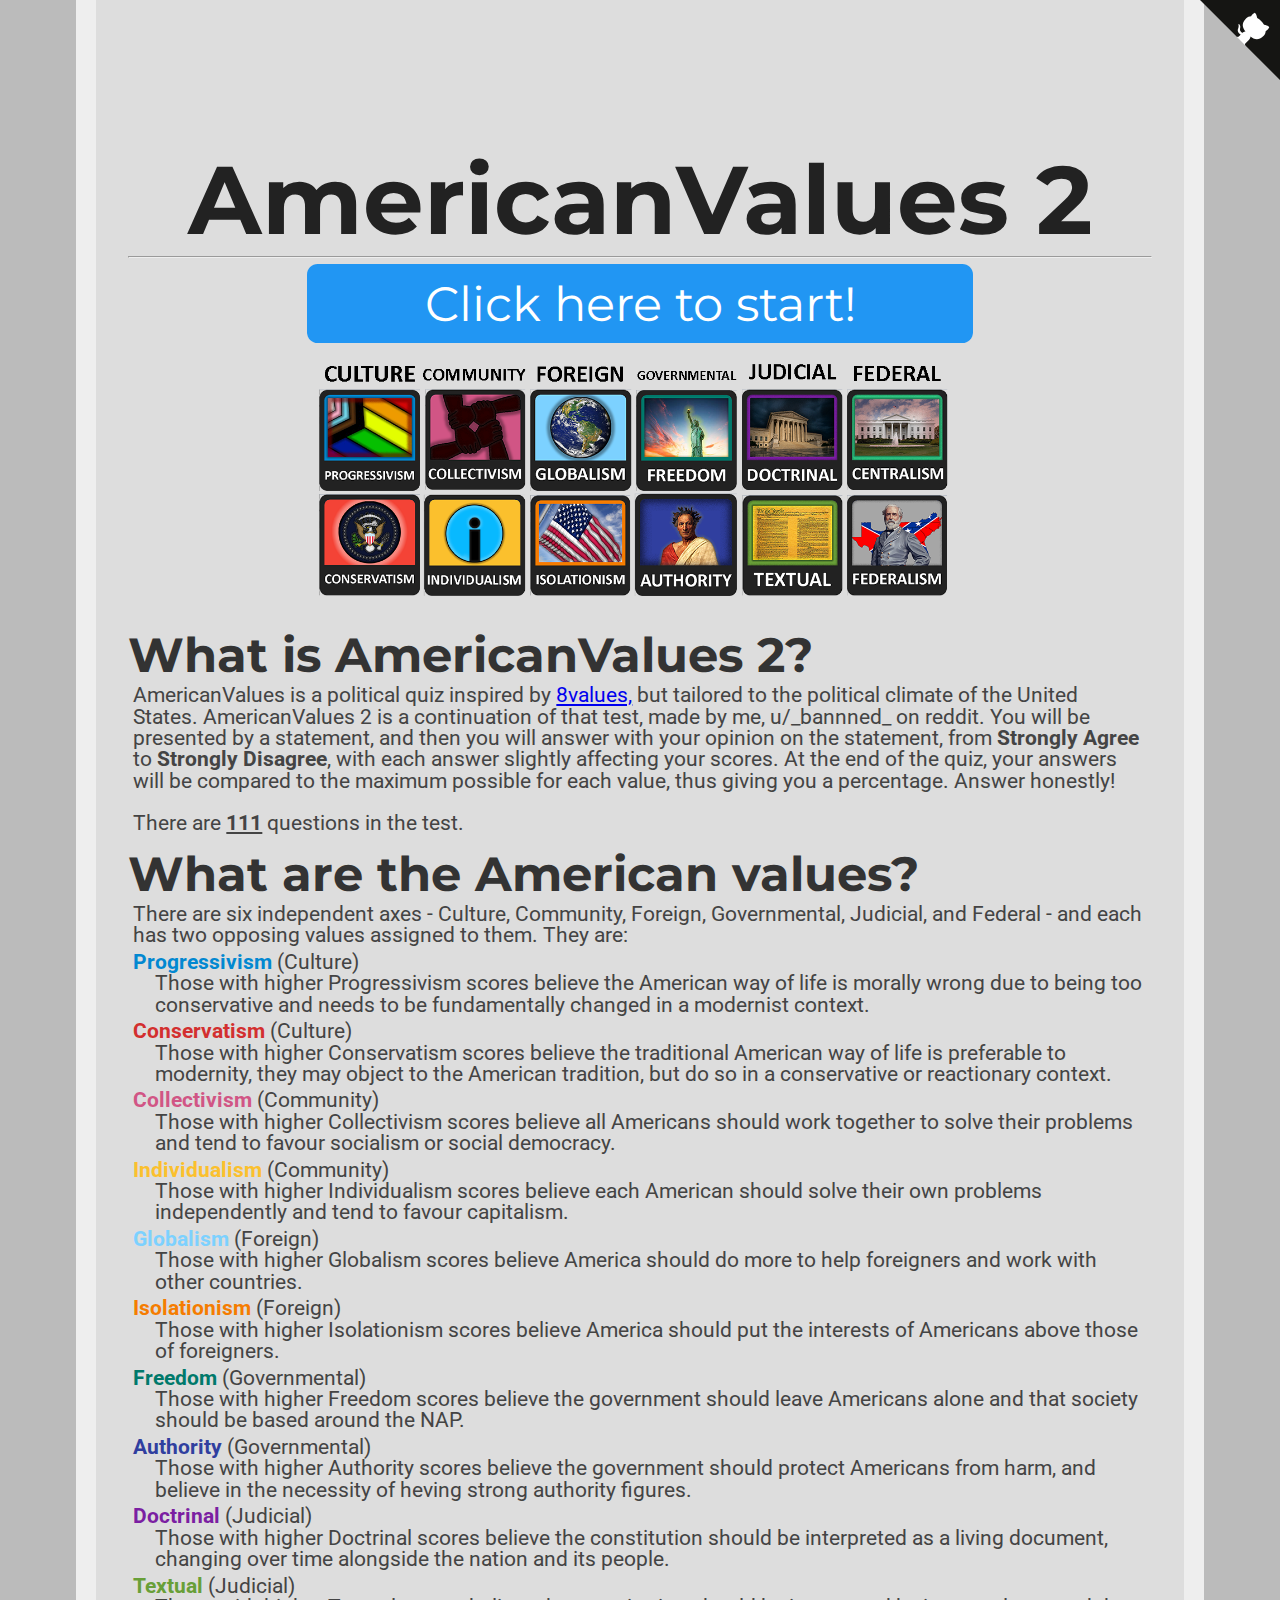
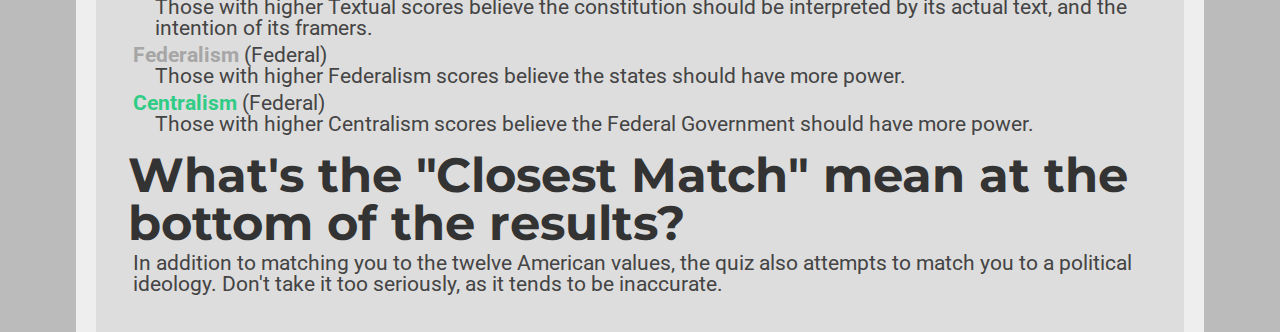
==== index.html @ a6ba7303 "Add files via upload" ====
<head>
<link href="https://fonts.googleapis.com/css?family=Montserrat:300,400,700|Roboto:400,700" rel="stylesheet">
<link href="style.css" rel="stylesheet" type="text/css">
<title>AmericanValues 2</title>
<link rel="icon" type="x-icon" href="icon.png">
<link rel="shortcut icon" type="x-icon" href="icon.png">
<meta charset="utf-8">
</head>
<body>
    <a href="https://github.com/TheAmeliaMay/AmericanValues" class="github-corner" aria-label="View source on Github"><svg width="80" height="80" viewBox="0 0 250 250" style="fill:#151513; color:#fff; position: absolute; top: 0; border: 0; right: 0;" aria-hidden="true"><path d="M0,0 L115,115 L130,115 L142,142 L250,250 L250,0 Z"></path><path d="M128.3,109.0 C113.8,99.7 119.0,89.6 119.0,89.6 C122.0,82.7 120.5,78.6 120.5,78.6 C119.2,72.0 123.4,76.3 123.4,76.3 C127.3,80.9 125.5,87.3 125.5,87.3 C122.9,97.6 130.6,101.9 134.4,103.2" fill="currentColor" style="transform-origin: 130px 106px;" class="octo-arm"></path><path d="M115.0,115.0 C114.9,115.1 118.7,116.5 119.8,115.4 L133.7,101.6 C136.9,99.2 139.9,98.4 142.2,98.6 C133.8,88.0 127.5,74.4 143.8,58.0 C148.5,53.4 154.0,51.2 159.7,51.0 C160.3,49.4 163.2,43.6 171.4,40.1 C171.4,40.1 176.1,42.5 178.8,56.2 C183.1,58.6 187.2,61.8 190.9,65.4 C194.5,69.0 197.7,73.2 200.1,77.6 C213.8,80.2 216.3,84.9 216.3,84.9 C212.7,93.1 206.9,96.0 205.4,96.6 C205.1,102.4 203.0,107.8 198.3,112.5 C181.9,128.9 168.3,122.5 157.7,114.1 C157.9,116.9 156.7,120.9 152.7,124.9 L141.0,136.5 C139.8,137.7 141.6,141.9 141.8,141.8 Z" fill="currentColor" class="octo-body"></path></svg></a><style>.github-corner:hover .octo-arm{animation:octocat-wave 560ms ease-in-out}@keyframes octocat-wave{0%,100%{transform:rotate(0)}20%,60%{transform:rotate(-25deg)}40%,80%{transform:rotate(10deg)}}@media (max-width:500px){.github-corner:hover .octo-arm{animation:none}.github-corner .octo-arm{animation:octocat-wave 560ms ease-in-out}}</style>

<script type="text/javascript">
    function showHidden() {
        if (document.getElementById('hidden').style.display != 'inline') {
            document.getElementById('hidden').style.display = 'inline';
            document.getElementById('showHidden').innerHTML = 'Close.';
            document.getElementById('mainTitle').style.margin = '440px auto auto auto';
        } else {
            document.getElementById('hidden').style.display = 'none';
            document.getElementById('showHidden').innerHTML = 'Learn more.';
            document.getElementById('mainTitle').style.margin = '120px auto auto auto';
        }
    }
</script>

<h1 id="mainTitle"> AmericanValues 2</h1>
<hr>
<button class="button" onclick="location.href='instructions.html';" style="font-size:36pt;">Click here to start!</button>
<img src="values.png" class="center"></img>

<h2>What is AmericanValues 2?</h2>
    <p>AmericanValues is a political quiz inspired by <a href="https://8values.github.io/">8values,</a> but tailored to the political climate of the United States. AmericanValues 2 is a continuation of that test, made by me, u/_bannned_ on reddit. You will be presented by a statement, and then you will answer with your opinion on the statement, from <b>Strongly Agree</b> to <b>Strongly Disagree</b>, with each answer slightly affecting your scores. At the end of the quiz, your answers will be compared to the maximum possible for each value, thus giving you a percentage. Answer honestly!<br /><br />
    There are <b><u><span id="numOfQuestions"></span></u></b> questions in the test.</p>

<h2>What are the American values?</h2>
    <p>There are six independent axes - Culture, Community, Foreign, Governmental, Judicial, and Federal - and each has two opposing values assigned to them. They are:</p>
    <p class="value-description"><b style="color:#0288d1;">Progressivism</b> (Culture)<br/>
        Those with higher Progressivism scores believe the American way of life is morally wrong due to being too conservative and needs to be fundamentally changed in a modernist context.</p>
    <p class="value-description"><b style="color:#d32f2f;">Conservatism</b> (Culture)<br/>
        Those with higher Conservatism scores believe the traditional American way of life is preferable to modernity, they may object to the American tradition, but do so in a conservative or reactionary context.</p>
    <p class="value-description"><b style="color:#D15585;">Collectivism</b> (Community)<br/>
        Those with higher Collectivism scores believe all Americans should work together to solve their problems and tend to favour socialism or social democracy.</p>
    <p class="value-description"><b style="color:#fbc02d;">Individualism</b> (Community)<br/>
        Those with higher Individualism scores believe each American should solve their own problems independently and tend to favour capitalism.</p>
    <p class="value-description"><b style="color:#7CD1FF;">Globalism</b> (Foreign)<br/>
        Those with higher Globalism scores believe America should do more to help foreigners and work with other countries.</p>
    <p class="value-description"><b style="color:#f57c00;">Isolationism</b> (Foreign)<br/>
        Those with higher Isolationism scores believe America should put the interests of Americans above those of foreigners.</p>
    <p class="value-description"><b style="color:#00796b;">Freedom</b> (Governmental)<br/>
        Those with higher Freedom scores believe the government should leave Americans alone and that society should be based around the NAP.</p>
    <p class="value-description"><b style="color:#303f9f;">Authority</b> (Governmental)<br/>
        Those with higher Authority scores believe the government should protect Americans from harm, and believe in the necessity of heving strong authority figures.</p>
    <p class="value-description"><b style="color:#7b1fa2;">Doctrinal</b> (Judicial)<br/>
        Those with higher Doctrinal scores believe the constitution should be interpreted as a living document, changing over time alongside the nation and its people.</p>
    <p class="value-description"><b style="color:#689f38;">Textual</b> (Judicial)<br/>
        Those with higher Textual scores believe the constitution should be interpreted by its actual text, and the intention of its framers.</p>
    <p class="value-description"><b style="color:#a6a6a6ff;">Federalism</b> (Federal)<br/>
        Those with higher Federalism scores believe the states should have more power.</p>
    <p class="value-description"><b style="color:#30CC86;">Centralism</b> (Federal)<br/>
        Those with higher Centralism scores believe the Federal Government should have more power.</p>
<h2>What's the "Closest Match" mean at the bottom of the results?</h2>
    <p>In addition to matching you to the twelve American values, the quiz also attempts to match you to a political ideology. Don't take it too seriously, as it tends to be inaccurate.</p>

<!-- This is the script for the page itself -->
<script type="application/javascript" src="questions.js"></script>
<script type="text/javascript">
    document.getElementById("numOfQuestions").innerHTML = questions.length;
</script>
</body>
---- style.css ----
html {
    background-color: #bbbbbb;
    padding: 0px;
}
body {
    width: 80%;
    min-height: calc(100vh - 4em);
    margin: 0 auto;
    padding: 2em;
    background-color: #dddddd;
    border-color: #eeeeee;
    border-left-style: solid;
    border-right-style: solid;
    border-width: 20px;
}
p {
    color: #444444;
    font-family: 'Roboto', sans-serif;
    font-size: 16pt;
    line-height: 1;
    margin: 4pt;
}
p.value-description {
    text-indent: -16pt;
    margin-left: 20pt;
}
p.question {
    margin: 16pt auto;
    color: #333333;
    font-family: 'Montserrat', sans-serif;
    font-weight: normal;
    width: 70%;
    min-width: 500pt;
    min-height: 144pt;
    background-color: #eeeeee;
    padding: 16pt;
    border-radius: 16pt;
    font-size: 36pt;
    display: flex;
    justify-content: center;
    align-items: center;
    text-align: center;

}
h1 {
    color: #222222;
    font-family: 'Montserrat', sans-serif;
    font-size: 72pt;
    text-align: center;
    line-height: 72pt;
    margin-top: 0pt;
    margin-bottom: 0pt;
}
h2 {
    color: #333333;
    font-family: 'Montserrat', sans-serif;
    font-size: 36pt;
    line-height: 36pt;
    margin-top: 12pt;
    margin-bottom: 0pt;
}
li {
    font-size: 16pt;
    text-indent: 16pt;
}
a, .fakeLink {
    font-family: inherit;
}
img.center {
    display: block;
    margin: 1em auto;
    width: 50%;
    min-width: 500pt;
}
.button {
    background-color: #2196f3;
    font-family: 'Montserrat', sans-serif;
    border: none;
    border-radius: 8pt;
    color: white;
    padding: 8pt;
    width: 50%;
    min-width: 500pt;
    text-align: center;
    text-decoration: none;
    display: block;
    font-size: 24pt;
    margin: -2px auto;
    cursor: pointer;
}
.small_button, .small_button_off {
    background-color: #333;
    font-family: 'Montserrat', sans-serif;
    border: none;
    border-radius: 8pt;
    color: white;
    padding: 8pt;
    width: 10%;
    min-width: 100pt;
    text-align: center;
    text-decoration: none;
    display: block;
    font-size: 18pt;
    margin: -2px auto;
    cursor: pointer;
}
.small_button_off {
    background-color: #ddd;
    color: #888;
    border: 2px solid #888;
    cursor: not-allowed;
    margin: -4px auto;
}
div.axis {
    width: 100%;
    display: flex;
    align-items: center;
    justify-content: center;
}
div.bar {
    height: 36pt;
    line-height: 36pt;
    padding: 8pt;
    margin-top: 4pt;
    margin-bottom: 4pt;
    border-width: 4px;
    border-right-width: 1px;
    border-top-style: solid;
    border-bottom-style: solid;
    border-color: #222222;
    background-color: #eeeeee;
    display: block;
    width: 50%;
}
div.text-wrapper {
    font-family: 'Montserrat', sans-serif;
    font-size: 36pt;
    line-height: 36pt;
    color: #222222;
    display: inline-block;
}
div.liberalism {
    background-color: #0288d1ff;
    text-align: left;
    border-right-style: solid;
}
div.conservatism {
    background-color: #f44336ff;
    text-align: right;
    border-left-style: solid;
}
div.cooperation {
    background-color: #d15585ff;
    text-align: left;
    border-right-style: solid;
}
div.individualism {
    background-color: #fbc02dff;
    text-align: right;
    border-left-style: solid;
}
div.globalism {
    background-color: #7cd1ffff;
    text-align: left;
    border-right-style: solid;
}
div.america_first {
    background-color: #f57c00ff;
    text-align: right;
    border-left-style: solid;
}
div.freedom {
    background-color: #00796bff;
    text-align: left;
    border-right-style: solid;
}
div.security {
    background-color: #303f9fff;
    text-align: right;
    border-left-style: solid;
}
div.authority {
    background-color: #7b1fa2ff;
    text-align: left;
    border-right-style: solid;
}
div.constitution {
    background-color: #689f38ff;
    text-align: right;
    border-left-style: solid;
}
div.centralism {
    background-color: #a6a6a6ff;
    text-align: left;
    border-right-style: solid;
}
div.states_rights {
    background-color: #30cc86ff;
    text-align: right;
    border-left-style: solid;
}
span.weight-300 {
    font-weight: 300;
}
#banner {
    border-color: #444444;
    border-style: solid;
    border-width: 2px;
    border-radius: 8pt;
    display: block;
    margin: 8pt;
    margin-left: auto;
    margin-right: auto;
}

#mainTitle {
    margin-top: 120px;
}

#topbar {
    position: absolute;
    top: 0;
    left: 0;
    width: 97.15vw;
    padding: 1%;
    background: #FF8797; /*pink*/
}

#topbar p {
    margin-top: 10px;
    margin-bottom: 10px;
}

#hidden {
    display: none;
}

.fakeLink {
    cursor: pointer;
    color: blue;
    text-decoration: underline;
}
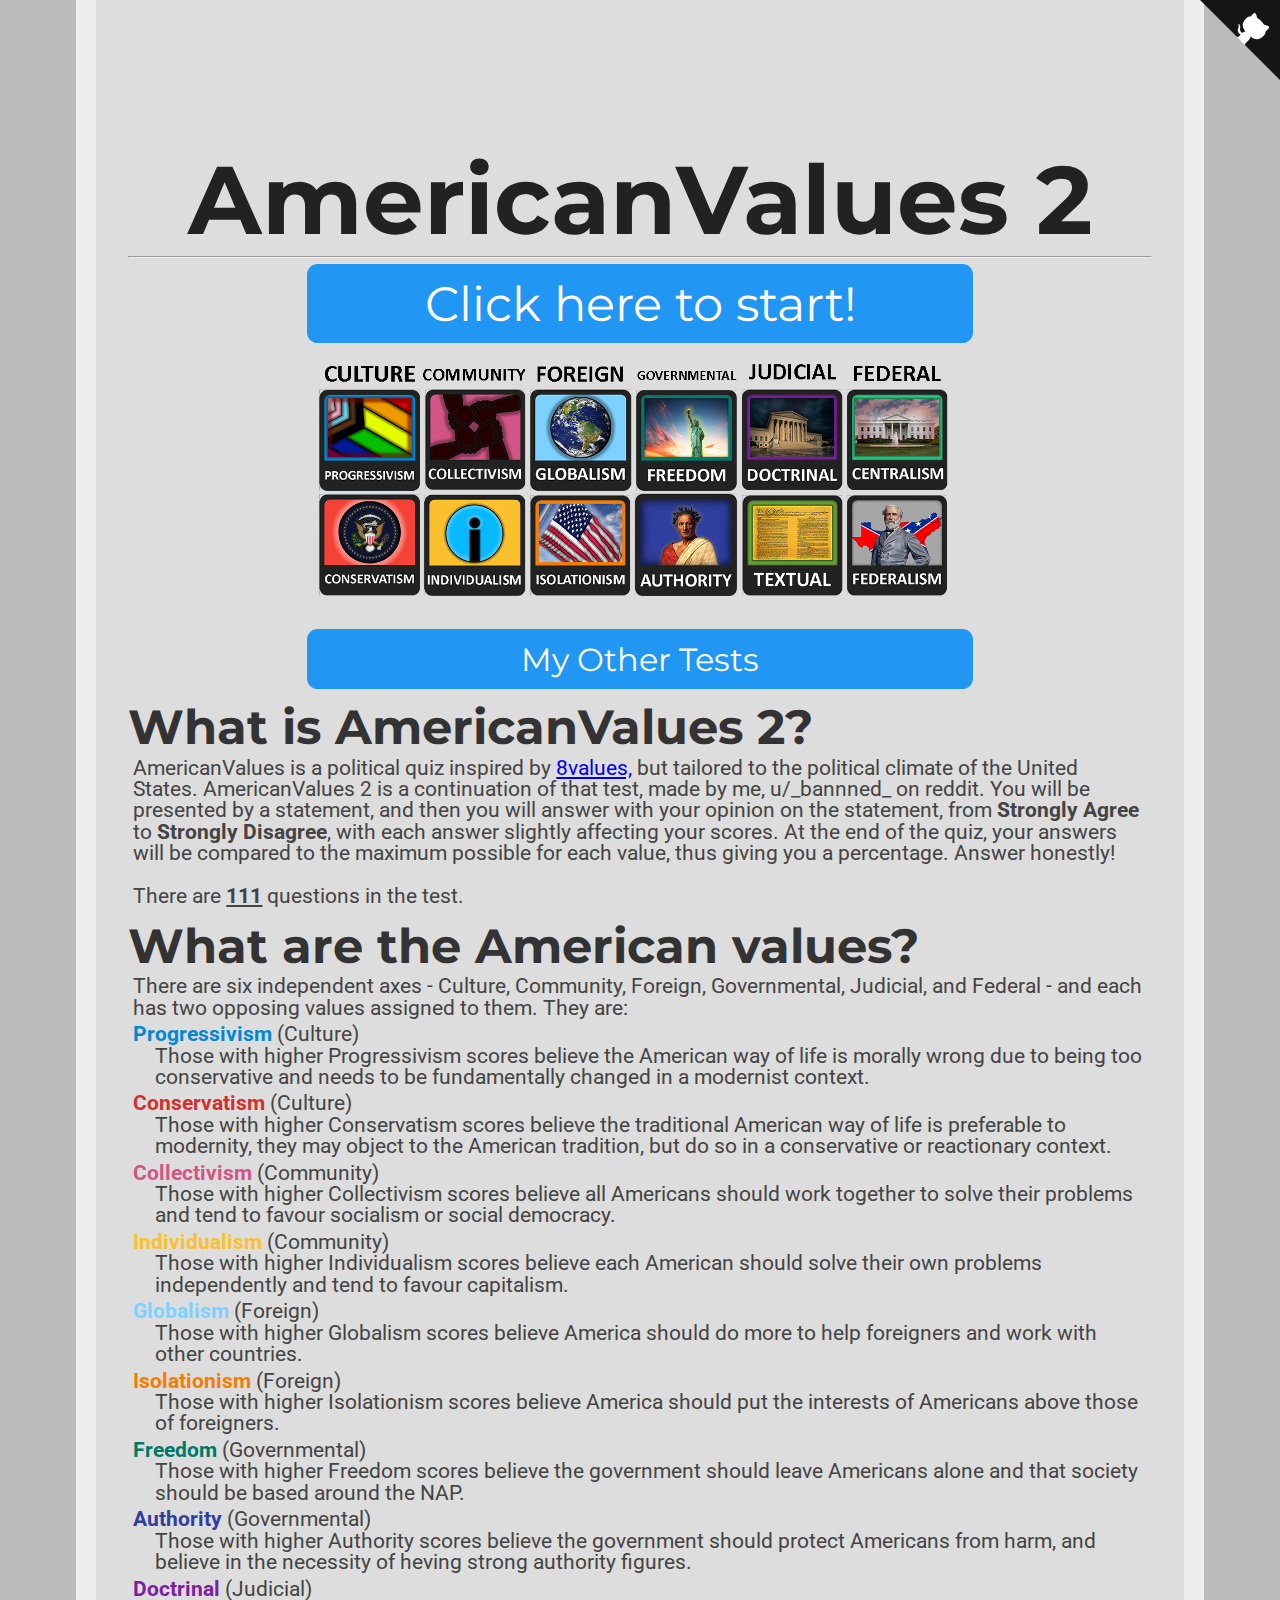
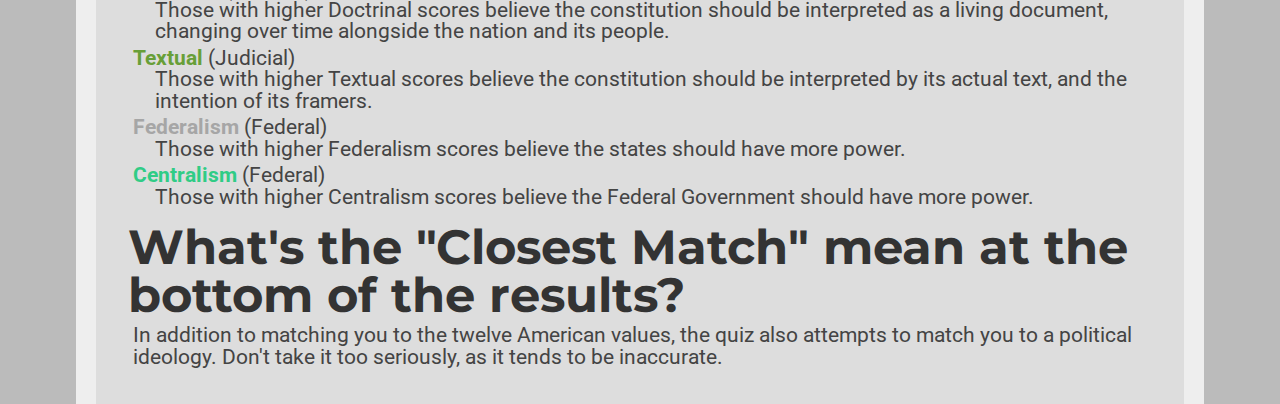
==== commit df619256: "Update index.html" ====
--- a/index.html
+++ b/index.html
@@ -27,6 +27,7 @@
 <hr>
 <button class="button" onclick="location.href='instructions.html';" style="font-size:36pt;">Click here to start!</button>
 <img src="values.png" class="center"></img>
+<button class="button" onclick="location.href='https://bannnedb.github.io/Bannned-Tests/';" style="font-size:24pt;">My Other Tests</button>
 
 <h2>What is AmericanValues 2?</h2>
     <p>AmericanValues is a political quiz inspired by <a href="https://8values.github.io/">8values,</a> but tailored to the political climate of the United States. AmericanValues 2 is a continuation of that test, made by me, u/_bannned_ on reddit. You will be presented by a statement, and then you will answer with your opinion on the statement, from <b>Strongly Agree</b> to <b>Strongly Disagree</b>, with each answer slightly affecting your scores. At the end of the quiz, your answers will be compared to the maximum possible for each value, thus giving you a percentage. Answer honestly!<br /><br />
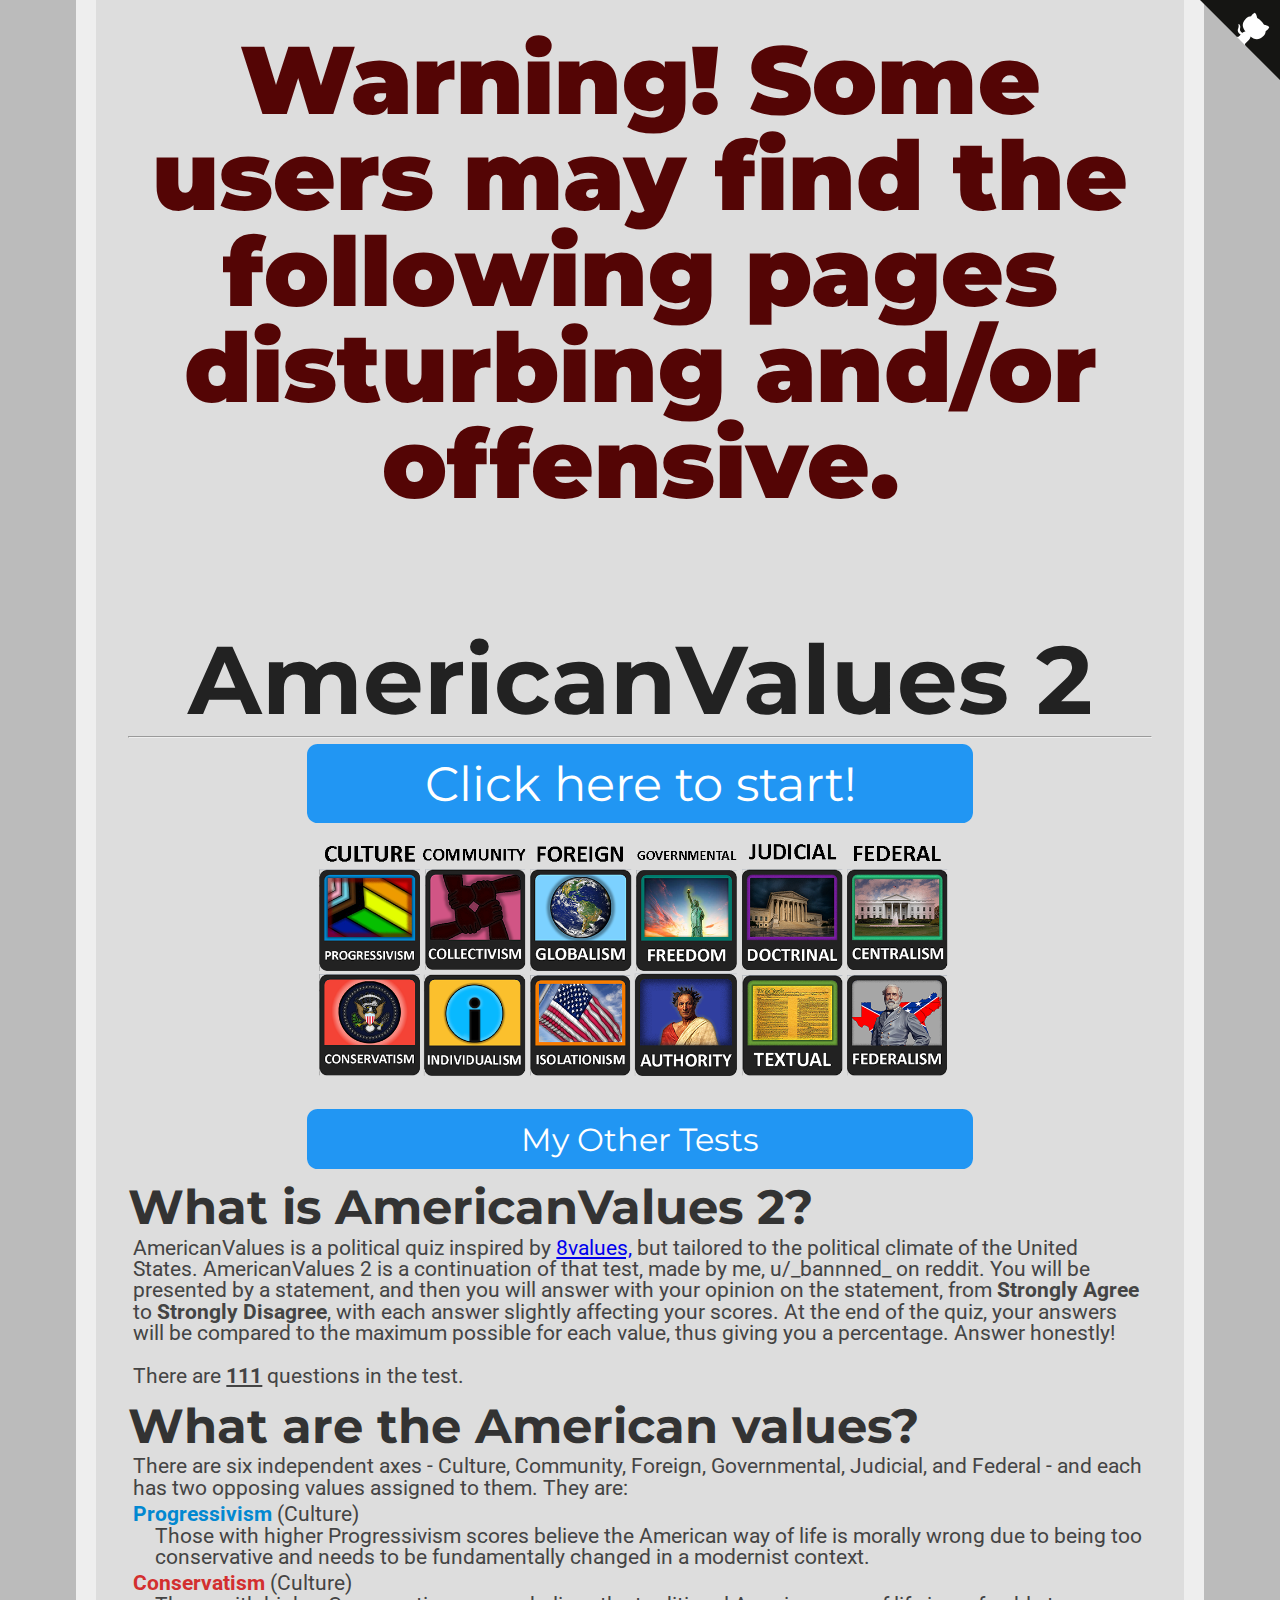
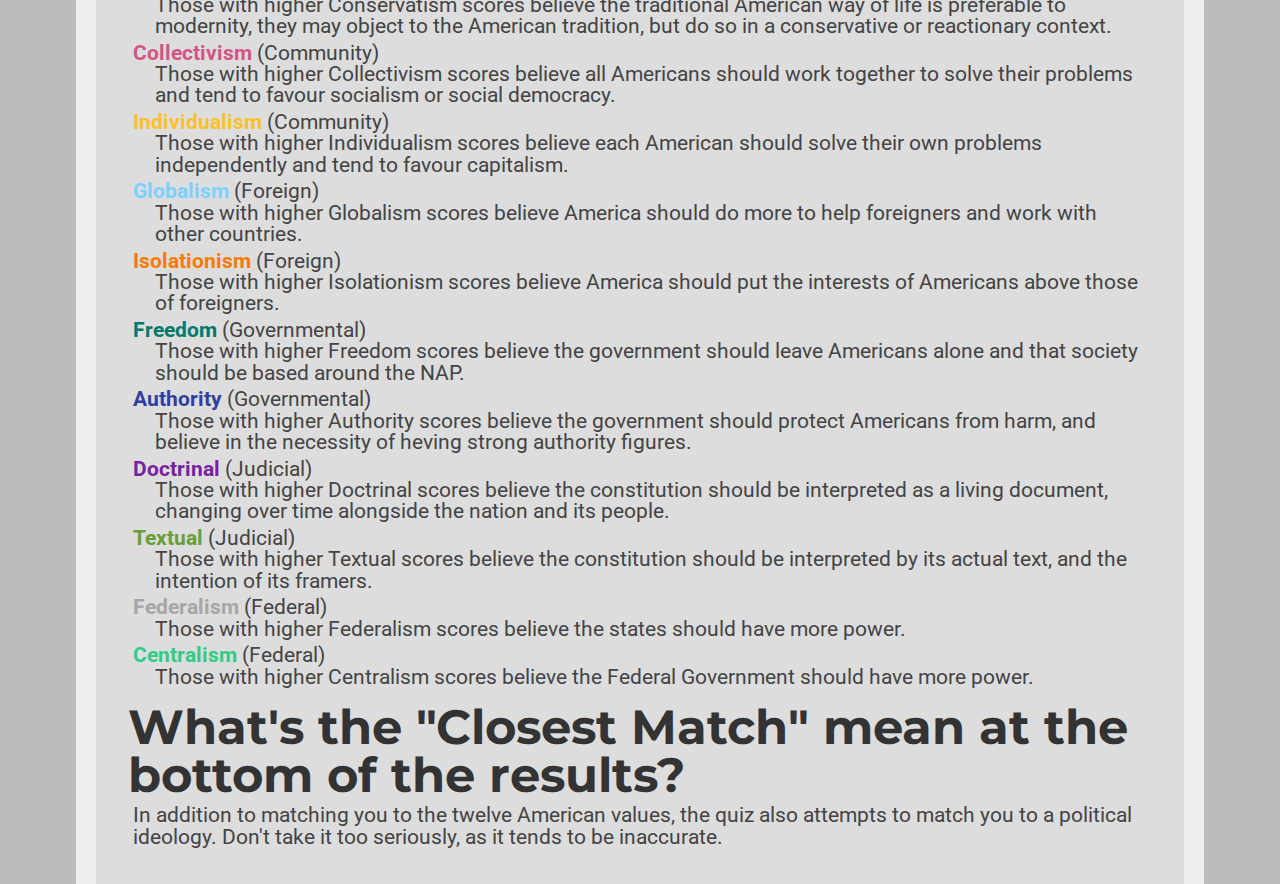
==== commit 9c437aab: "Update index.html" ====
--- a/index.html
+++ b/index.html
@@ -23,6 +23,10 @@
     }
 </script>
 
+<div class="explanation_bg">
+<h1><b style="color:#540505;">Warning! Some users may find the following pages disturbing and/or offensive.</b></h1>
+</div>
+    
 <h1 id="mainTitle"> AmericanValues 2</h1>
 <hr>
 <button class="button" onclick="location.href='instructions.html';" style="font-size:36pt;">Click here to start!</button>
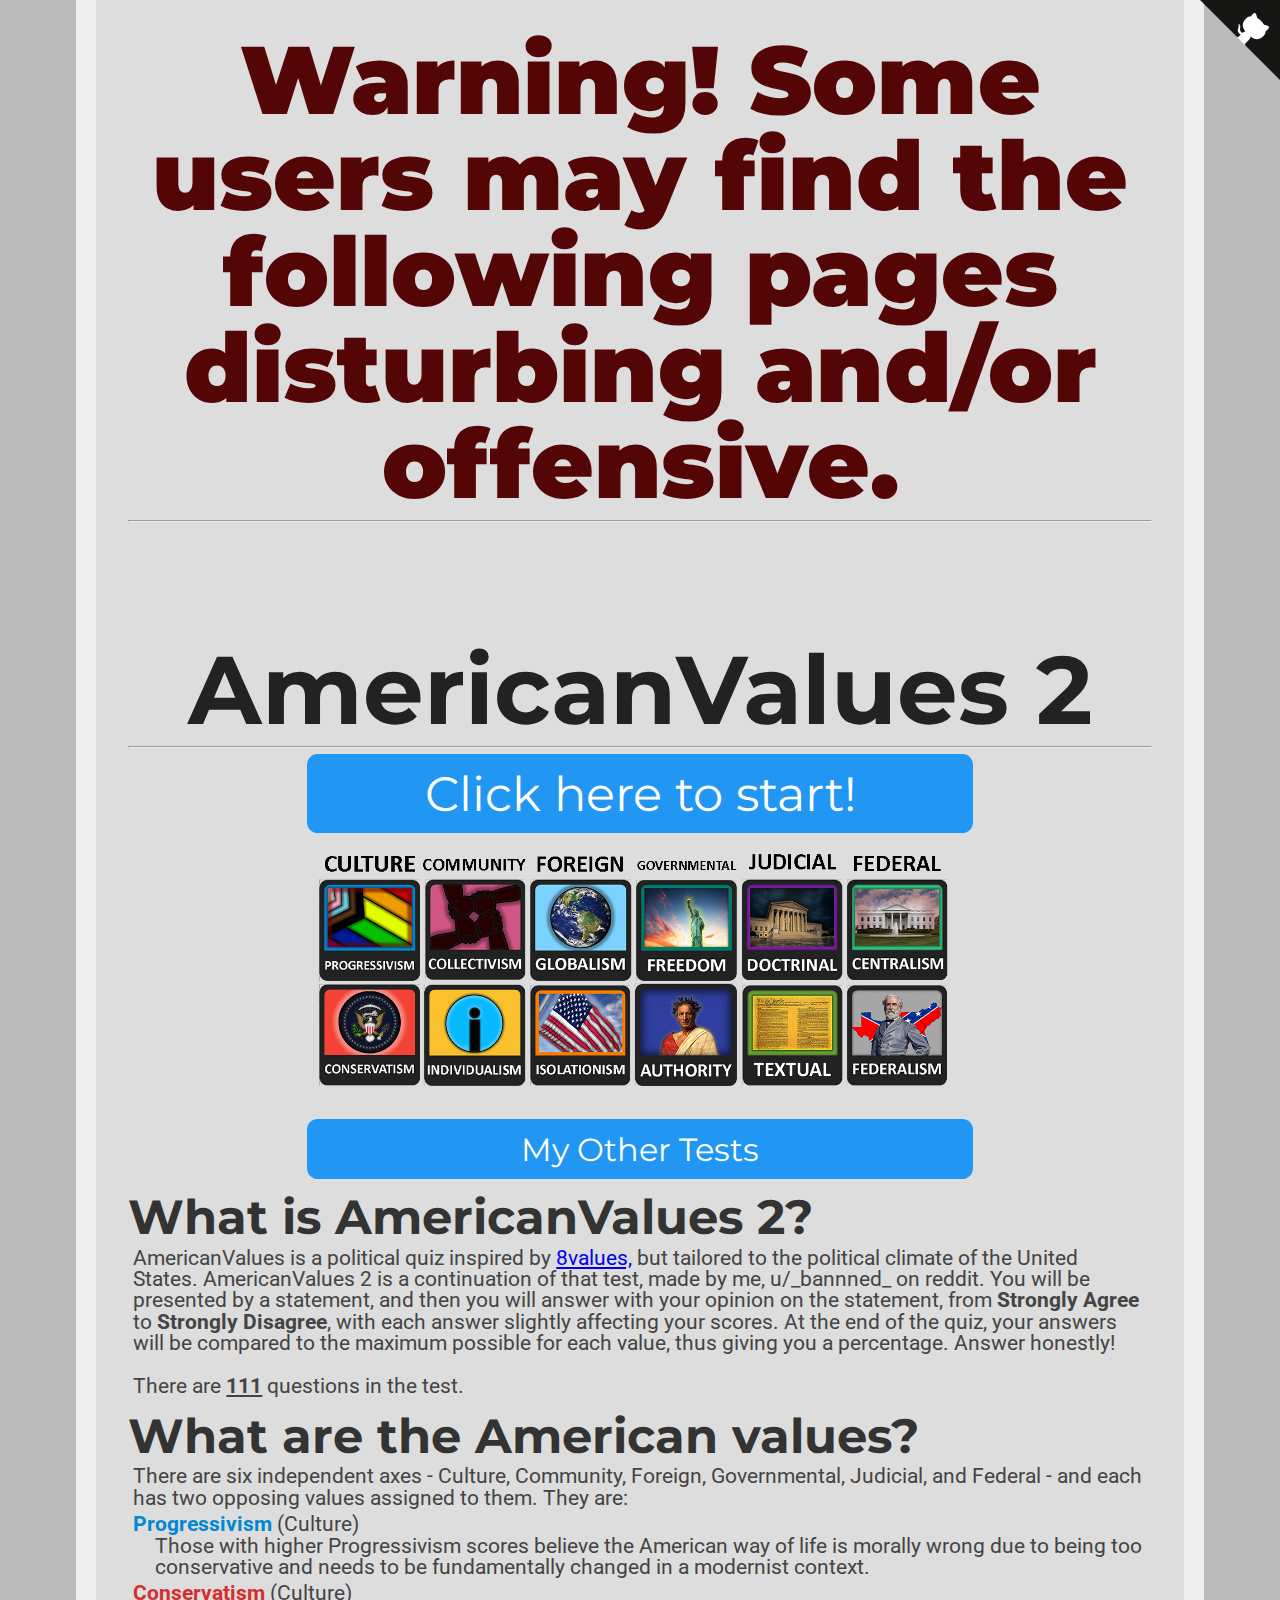
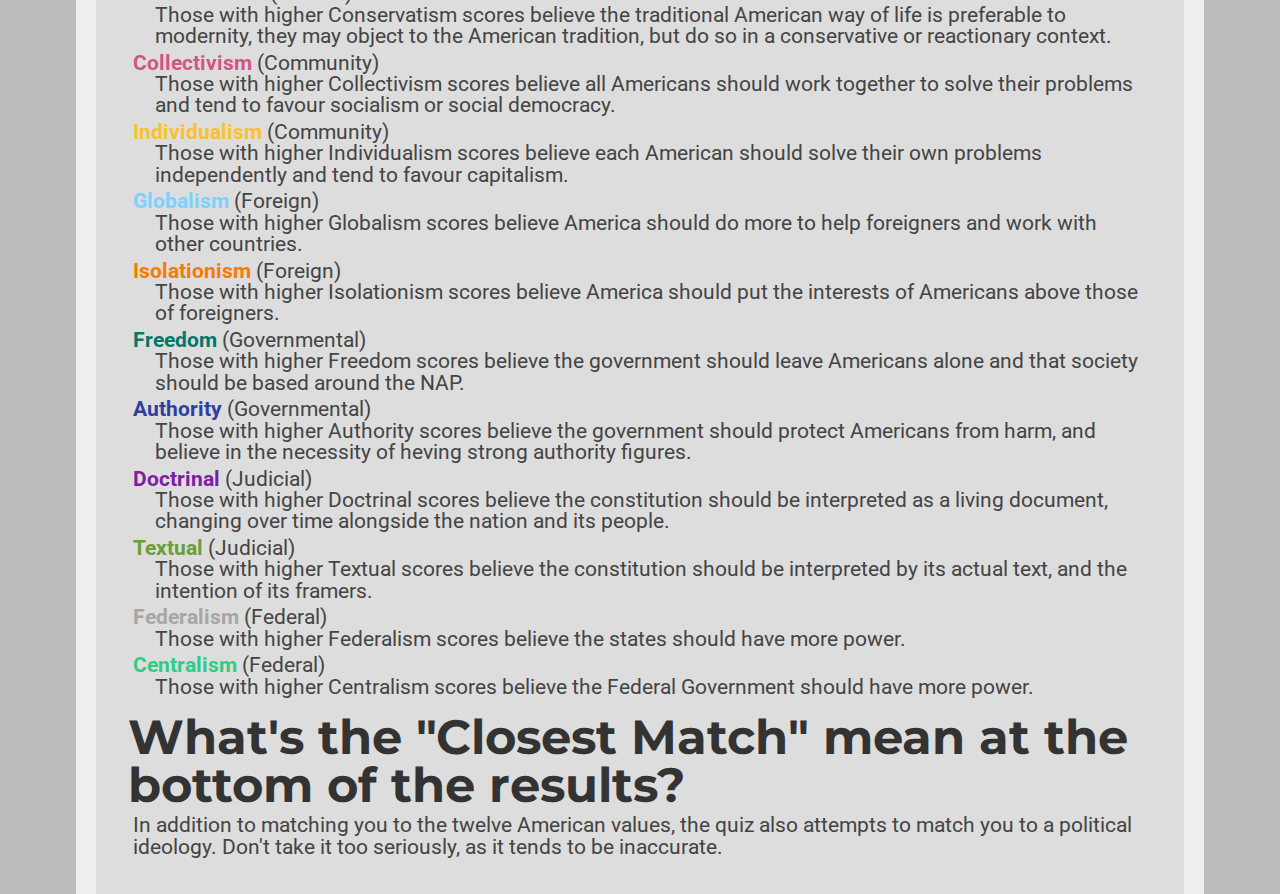
==== commit 050d65c0: "Update index.html" ====
--- a/index.html
+++ b/index.html
@@ -26,6 +26,7 @@
 <div class="explanation_bg">
 <h1><b style="color:#540505;">Warning! Some users may find the following pages disturbing and/or offensive.</b></h1>
 </div>
+<hr>
     
 <h1 id="mainTitle"> AmericanValues 2</h1>
 <hr>
